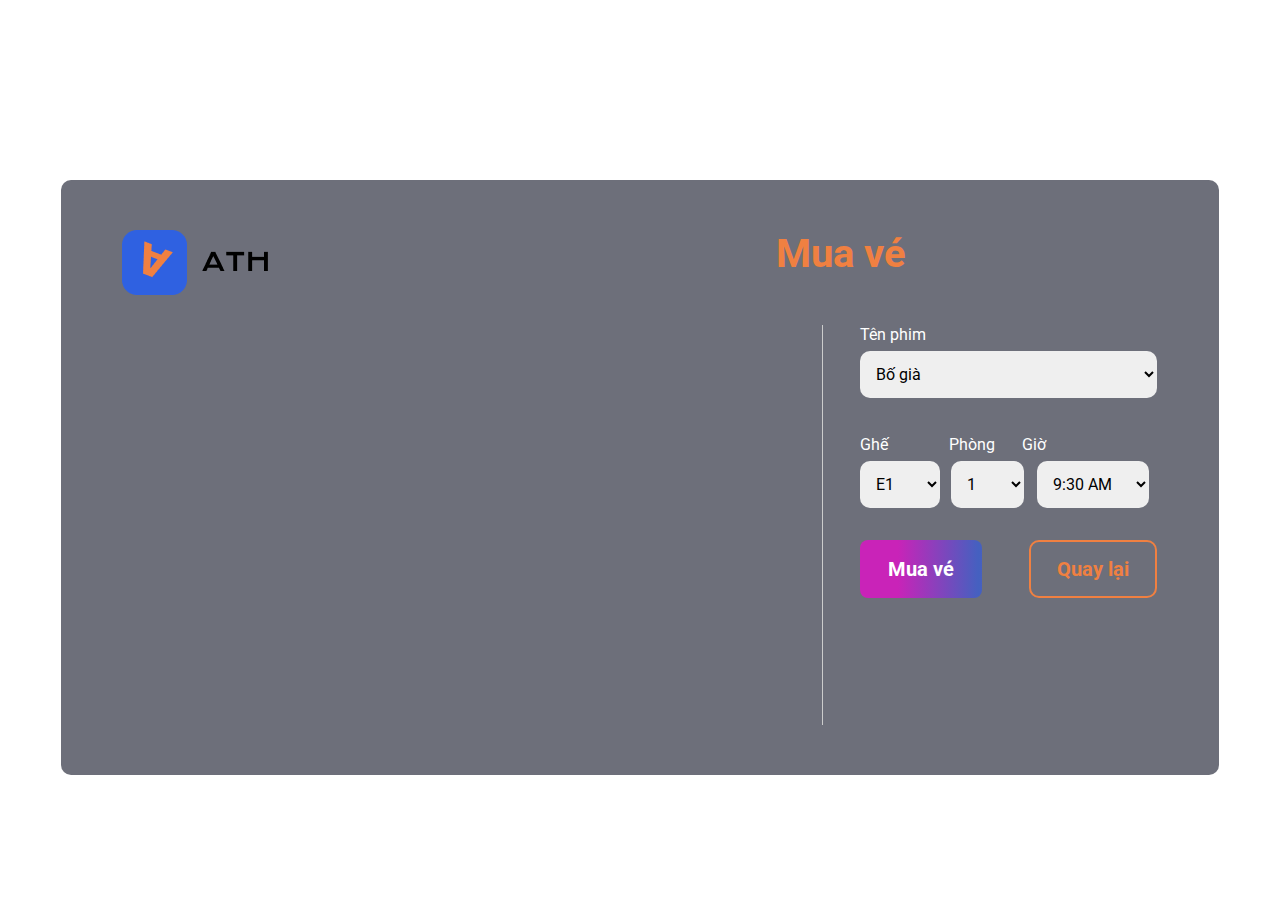
==== buy/index.html @ 0f35a214 "test" ====
<!DOCTYPE html>
<html lang="en">
  <head>
    <meta charset="UTF-8" />
    <meta http-equiv="X-UA-Compatible" content="IE=edge" />
    <meta name="viewport" content="width=device-width, initial-scale=1.0" />
    <title>Mua vé</title>
    <link rel="preconnect" href="https://fonts.googleapis.com" />
    <link rel="preconnect" href="https://fonts.gstatic.com" crossorigin />
    <link
      href="https://fonts.googleapis.com/css2?family=Roboto:wght@300;400;500;700;900&display=swap"
      rel="stylesheet"
    />
    <script
      type="module"
      src="https://unpkg.com/ionicons@5.5.2/dist/ionicons/ionicons.esm.js"
    ></script>
    <script
      nomodule
      src="https://unpkg.com/ionicons@5.5.2/dist/ionicons/ionicons.js"
    ></script>
    <link rel="stylesheet" href="./css/app.css" />
  </head>
  <body>
    <div class="container">
      <div class="buy-header">
        <div class="header-logo">
          <img src="./images/logo.png" alt="" />
        </div>
        <h1 class="buy-heading">Mua vé</h1>
      </div>
      <form class="buy-main">
        <div style="width: 500px" class="buy-table">
          <!-- controls -->
          <img
            src="https://images.unsplash.com/photo-1627133805103-ce2d34ccdd37?ixlib=rb-1.2.1&raw_url=true&q=80&fm=jpg&crop=entropy&cs=tinysrgb&ixid=MnwxMjA3fDB8MHxwaG90by1wYWdlfHx8fGVufDB8fHx8&auto=format&fit=crop&w=1170"
            alt=""
          />
        </div>
        <div class="buy-content">
          <div class="buy-select">
            <label class="buy-name">Tên phim</label>
            <select class="buy-name-input" name="cars" id="">
              <option value="bg">Bố già</option>
            </select>
            <div class="buy-more">
              <div>
                <label class="buy-name">Ghế</label>
                <select class="buy-rooms-input" name="cars" id="">
                  <option value="e1">E1</option>
                  <option value="e1">E2</option>
                  <option value="e1">E3</option>
                  <option value="e1">E4</option>
                  <option value="e1">E5</option>
                  <option value="e1">E6</option>
                  <option value="e1">E7</option>
                  <option value="e1">E8</option>
                  <option value="e1">E9</option>
                  <option value="e1">E10</option>
                  <option value="e1">F1</option>
                  <option value="e1">F2</option>
                  <option value="e1">F3</option>
                  <option value="e1">F4</option>
                  <option value="e1">F5</option>
                  <option value="e1">F6</option>
                  <option value="e1">F7</option>
                  <option value="e1">F8</option>
                  <option value="e1">F9</option>
                  <option value="e1">F10</option>
                </select>
              </div>
              <div>
                <label class="buy-name">Phòng</label>
                <select class="buy-chair-input" name="cars" id="">
                  <option value="bg">1</option>
                  <option value="bg">2</option>
                  <option value="bg">3</option>
                  <option value="bg">4</option>
                </select>
              </div>
              <div>
                <label class="buy-name">Giờ</label>
                <select class="buy-time-input" name="cars" id="">
                  <option value="bg">9:30 AM</option>
                  <option value="bg">9:30 AM</option>
                  <option value="bg">9:30 PM</option>
                  <option value="bg">9:30 PM</option>
                </select>
              </div>
            </div>
          </div>
          <div class="buy-button">
            <a href="#" class="buy-buy-btn">Mua vé</a>
            <a href="#" class="buy-back-btn">Quay lại</a>
          </div>
        </div>
      </form>
    </div>
    <script src="./js/main.js"></script>
  </body>
</html>
---- buy/css/app.css ----
*,
*::before,
*::after {
  box-sizing: border-box;
}

* {
  margin: 0;
}

html,
body {
  height: 100%;
}

body {
  line-height: 1.5;
  -webkit-font-smoothing: antialiased;
  -webkit-tap-highlight-color: rgba(0, 0, 0, 0);
}

img,
picture,
video,
canvas,
svg {
  display: block;
  max-width: 100%;
}

input,
button,
textarea,
select {
  font: inherit;
  outline: none;
  border: none;
}

p,
h1,
h2,
h3,
h4,
h5,
h6 {
  overflow-wrap: break-word;
}

body {
  max-width: 2590px;
  padding: 0 15px;
  padding-top: 55px;
  font-size: 16px;
  font-family: "Roboto", sans-serif;
  overflow-x: hidden;
  background-image: url(https://images.unsplash.com/photo-1524985069026-dd778a71c7b4?ixlib=rb-1.2.1&raw_url=true&q=80&fm=jpg&crop=entropy&cs=tinysrgb&ixid=MnwxMjA3fDB8MHxwaG90by1wYWdlfHx8fGVufDB8fHx8&auto=format&fit=crop&w=1171);
  background-repeat: no-repeat;
  background-position: center;
  background-size: cover;
  display: flex;
  justify-content: center;
  align-items: center;
}

.container {
  max-width: 1200px;
  padding: 50px 61px;
  margin: 0 auto;
  background: rgba(43, 46, 62, 0.69);
  border-radius: 10px;
}

.buy-header {
  display: flex;
  margin-bottom: 30px;
}
.buy-heading {
  font-family: "Roboto", sans-serif;
  font-weight: 700;
  font-size: 40px;
  line-height: 1.175;
  color: #f08041;
  margin-left: 505px;
  margin-bottom: 18px;
}
.buy-content {
  margin-left: 200px;
  padding-left: 37px;
  height: 400px;
  border-left: 1px solid #cccccc;
}
.buy-name {
  font-family: "Roboto", sans-serif;
  font-weight: 400;
  font-size: 16px;
  line-height: 1.1875;
  color: #fff;
  margin-bottom: 7px;
  display: block;
}
.buy-name-input {
  cursor: pointer;
  padding: 13px 12px;
  border-radius: 10px;
  max-width: 297px;
  width: 100%;
  margin-bottom: 37px;
}
.buy-rooms-input, .buy-chair-input {
  cursor: pointer;
  padding: 13px 12px;
  border-radius: 10px;
  max-width: 80px;
  width: 100%;
  margin-right: 18px;
}
.buy-chair-input {
  margin-left: 2px;
}
.buy-time-input {
  cursor: pointer;
  margin-left: 15px;
  padding: 13px 12px;
  border-radius: 10px;
  max-width: 112px;
  width: 100%;
  margin-right: 18px;
}
.buy-main {
  display: flex;
  justify-content: space-between;
  align-items: center;
}
.buy-select {
  margin-bottom: 50px;
}
.buy-more {
  display: flex;
  justify-content: space-between;
  align-items: center;
}
.buy-buy-btn {
  font-family: "Roboto", sans-serif;
  font-style: normal;
  font-weight: 700;
  font-size: 20px;
  line-height: 1.15;
  text-decoration: none;
  color: #ffffff;
  padding: 17px 28px;
  background: linear-gradient(90.02deg, #c923b8 31.05%, rgba(55, 91, 217, 0.738839) 96.64%);
  border-radius: 8px;
}
.buy-back-btn {
  font-family: "Roboto", sans-serif;
  font-style: normal;
  font-weight: 700;
  font-size: 20px;
  line-height: 1.15;
  text-decoration: none;
  color: #f08041;
  padding: 15px 26px;
  border: 2px solid #f08041;
  border-radius: 10px;
  margin-left: 43px;
}

/*# sourceMappingURL=app.css.map */
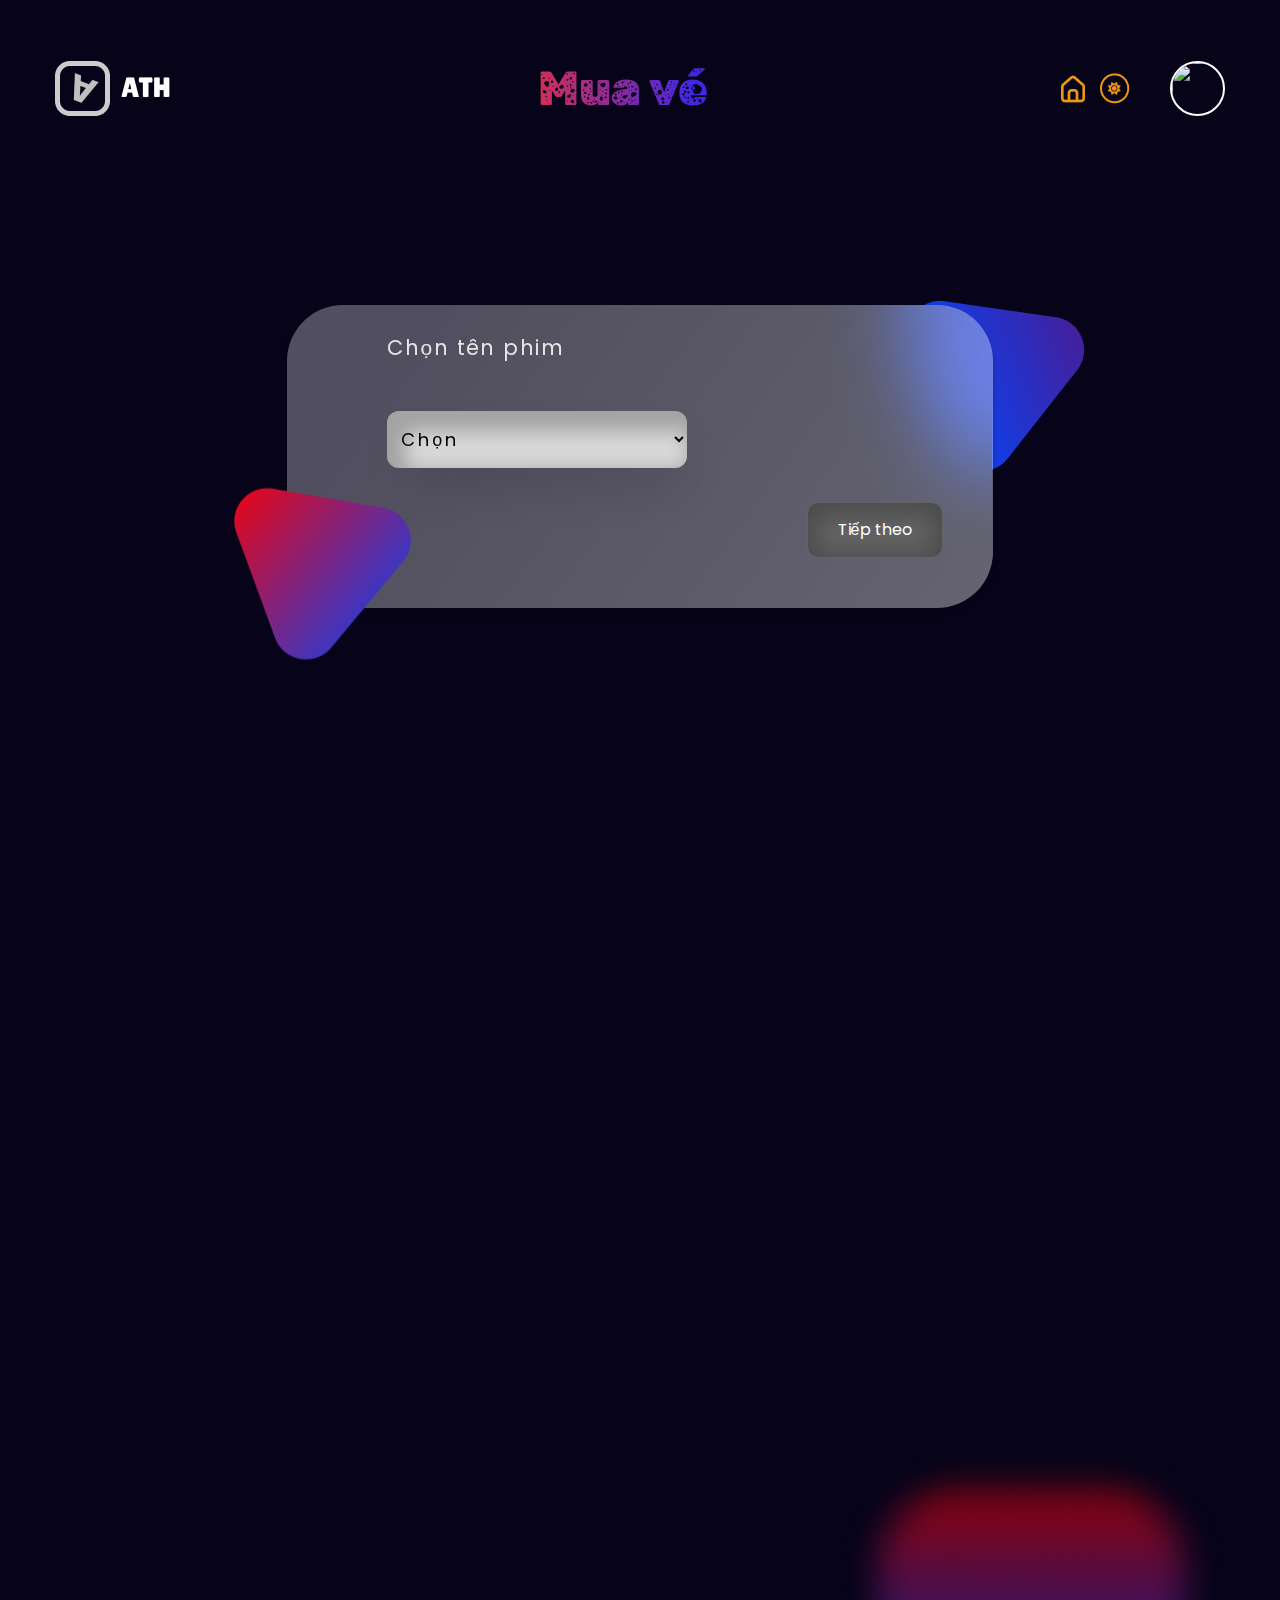
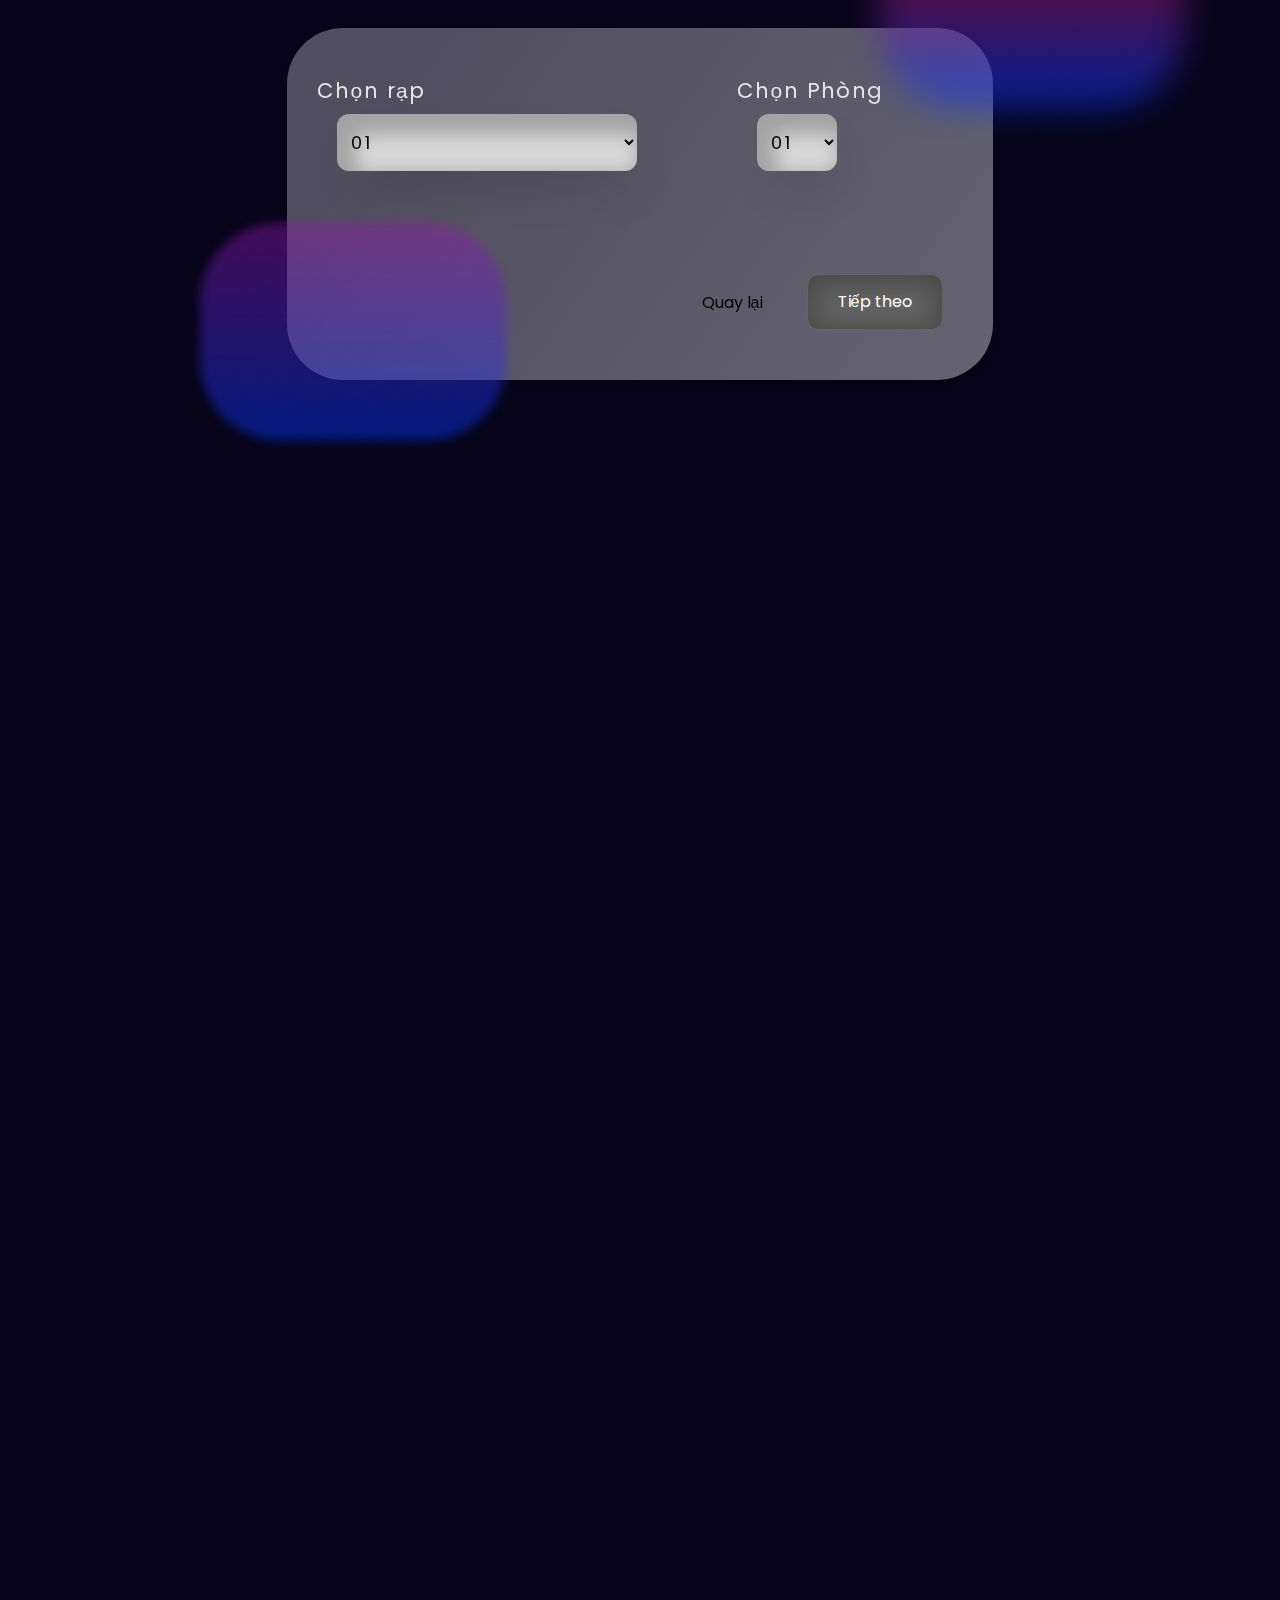
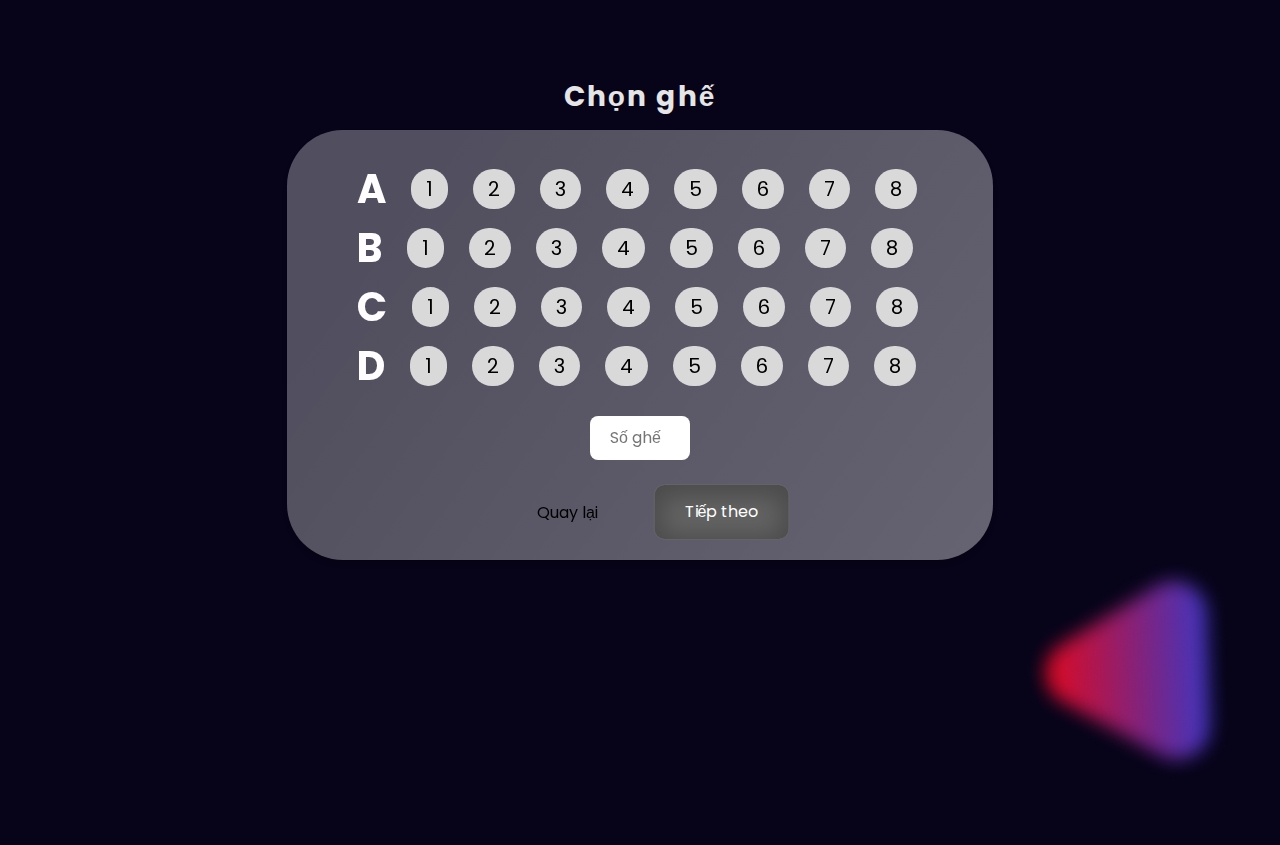
==== commit 25de7dc4: "update" ====
--- a/buy/index.html
+++ b/buy/index.html
@@ -4,13 +4,6 @@
     <meta charset="UTF-8" />
     <meta http-equiv="X-UA-Compatible" content="IE=edge" />
     <meta name="viewport" content="width=device-width, initial-scale=1.0" />
-    <title>Mua vé</title>
-    <link rel="preconnect" href="https://fonts.googleapis.com" />
-    <link rel="preconnect" href="https://fonts.gstatic.com" crossorigin />
-    <link
-      href="https://fonts.googleapis.com/css2?family=Roboto:wght@300;400;500;700;900&display=swap"
-      rel="stylesheet"
-    />
     <script
       type="module"
       src="https://unpkg.com/ionicons@5.5.2/dist/ionicons/ionicons.esm.js"
@@ -19,83 +12,166 @@
       nomodule
       src="https://unpkg.com/ionicons@5.5.2/dist/ionicons/ionicons.js"
     ></script>
+    <link rel="preconnect" href="https://fonts.googleapis.com" />
+    <link rel="preconnect" href="https://fonts.gstatic.com" crossorigin />
+    <link
+      href="https://fonts.googleapis.com/css2?family=Poppins:wght@300;400;500;600;700&display=swap"
+      rel="stylesheet"
+    />
+    <link
+      href="https://fonts.googleapis.com/css2?family=Rubik+Moonrocks&display=swap"
+      rel="stylesheet"
+    />
+    <link href="https://unpkg.com/aos@2.3.1/dist/aos.css" rel="stylesheet" />
     <link rel="stylesheet" href="./css/app.css" />
+    <title>Mua vé</title>
   </head>
   <body>
-    <div class="container">
-      <div class="buy-header">
-        <div class="header-logo">
-          <img src="./images/logo.png" alt="" />
-        </div>
-        <h1 class="buy-heading">Mua vé</h1>
-      </div>
-      <form class="buy-main">
-        <div style="width: 500px" class="buy-table">
-          <!-- controls -->
-          <img
-            src="https://images.unsplash.com/photo-1627133805103-ce2d34ccdd37?ixlib=rb-1.2.1&raw_url=true&q=80&fm=jpg&crop=entropy&cs=tinysrgb&ixid=MnwxMjA3fDB8MHxwaG90by1wYWdlfHx8fGVufDB8fHx8&auto=format&fit=crop&w=1170"
-            alt=""
-          />
-        </div>
-        <div class="buy-content">
-          <div class="buy-select">
-            <label class="buy-name">Tên phim</label>
-            <select class="buy-name-input" name="cars" id="">
-              <option value="bg">Bố già</option>
-            </select>
-            <div class="buy-more">
-              <div>
-                <label class="buy-name">Ghế</label>
-                <select class="buy-rooms-input" name="cars" id="">
-                  <option value="e1">E1</option>
-                  <option value="e1">E2</option>
-                  <option value="e1">E3</option>
-                  <option value="e1">E4</option>
-                  <option value="e1">E5</option>
-                  <option value="e1">E6</option>
-                  <option value="e1">E7</option>
-                  <option value="e1">E8</option>
-                  <option value="e1">E9</option>
-                  <option value="e1">E10</option>
-                  <option value="e1">F1</option>
-                  <option value="e1">F2</option>
-                  <option value="e1">F3</option>
-                  <option value="e1">F4</option>
-                  <option value="e1">F5</option>
-                  <option value="e1">F6</option>
-                  <option value="e1">F7</option>
-                  <option value="e1">F8</option>
-                  <option value="e1">F9</option>
-                  <option value="e1">F10</option>
-                </select>
-              </div>
-              <div>
-                <label class="buy-name">Phòng</label>
-                <select class="buy-chair-input" name="cars" id="">
-                  <option value="bg">1</option>
-                  <option value="bg">2</option>
-                  <option value="bg">3</option>
-                  <option value="bg">4</option>
-                </select>
-              </div>
-              <div>
-                <label class="buy-name">Giờ</label>
-                <select class="buy-time-input" name="cars" id="">
-                  <option value="bg">9:30 AM</option>
-                  <option value="bg">9:30 AM</option>
-                  <option value="bg">9:30 PM</option>
-                  <option value="bg">9:30 PM</option>
-                </select>
-              </div>
+    <header class="header">
+      <div class="container">
+        <div class="header-container">
+          <div class="header-logo">
+            <img src="./images/logo.png" alt="" />
+          </div>
+          <h1 class="header-heading">Mua vé</h1>
+          <div class="header-more">
+            <div class="header-icon">
+              <a href="#">
+                <img src="./images/Vector.png" alt="" />
+              </a>
+            </div>
+            <div class="header-mode">
+              <img src="./images/icon-sun.png" alt="" />
+              <!-- <img src="" alt="" /> -->
+            </div>
+            <div class="header-avartar">
+              <img src="https://source.unsplash.com/random" alt="" />
             </div>
           </div>
-          <div class="buy-button">
-            <a href="#" class="buy-buy-btn">Mua vé</a>
-            <a href="#" class="buy-back-btn">Quay lại</a>
+        </div>
+      </div>
+    </header>
+    <main>
+      <div class="background-two">
+        <img src="./images/background2.png" alt="" />
+      </div>
+      <section data-aos="fade-down" id="name" class="name">
+        <div class="container">
+          <div class="name-container">
+            <h4 class="name-title">Chọn tên phim</h4>
+            <select name="name" id="slName" class="name-select">
+              <option class="name-option" value="0">Chọn</option>
+              <option class="name-option" value="1">Phim trịnh và em</option>
+              <option class="name-option" value="2">Phim bố già</option>
+              <option class="name-option" value="3">Phim mắt biếc</option>
+            </select>
+            <a href="#date" class="name-next"> Tiếp theo </a>
+            <div class="background-one">
+              <img src="./images/background1.png" alt="" />
+            </div>
           </div>
         </div>
-      </form>
-    </div>
+      </section>
+      <section id="date" class="date">
+        <div class="container">
+          <div class="date-container">
+            <div class="date-left">
+              <h4 class="date-title">Chọn rạp</h4>
+              <select date="date" id="slrap" class="date-select-cinema">
+                <option class="date-option-cinema" value="0">01</option>
+                <option class="date-option-cinema" value="1">02</option>
+                <option class="date-option-cinema" value="2">03</option>
+                <option class="date-option-cinema" value="3">04</option>
+              </select>
+            </div>
+            <div class="date-right">
+              <h4 class="date-title">Chọn Phòng</h4>
+              <select date="date" id="sldate" class="date-select-room">
+                <option class="date-option-room" value="0">01</option>
+                <option class="date-option-room" value="1">02</option>
+                <option class="date-option-room" value="2">03</option>
+                <option class="date-option-room" value="3">04</option>
+              </select>
+            </div>
+            <a href="#" class="date-back">Quay lại</a>
+            <a href="#seat" class="date-next">Tiếp theo</a>
+            <div class="background-one">
+              <img src="./images/background3.png" alt="" />
+            </div>
+            <div class="background-two-date">
+              <img src="./images/background4.png" alt="" />
+            </div>
+          </div>
+        </div>
+      </section>
+      <section id="seat" class="seat">
+        <div class="container">
+          <h4 class="seat-title">Chọn ghế</h4>
+          <div class="seat-container">
+            <div class="seat-list">
+              <ul class="seat-rows">
+                <li class="seat-items">A</li>
+                <li class="seat-items"><span>1</span></li>
+                <li class="seat-items"><span>2</span></li>
+                <li class="seat-items"><span>3</span></li>
+                <li class="seat-items"><span>4</span></li>
+                <li class="seat-items"><span>5</span></li>
+                <li class="seat-items"><span>6</span></li>
+                <li class="seat-items"><span>7</span></li>
+                <li class="seat-items"><span>8</span></li>
+              </ul>
+              <ul class="seat-rows">
+                <li class="seat-items">B</li>
+                <li class="seat-items"><span>1</span></li>
+                <li class="seat-items"><span>2</span></li>
+                <li class="seat-items"><span>3</span></li>
+                <li class="seat-items"><span>4</span></li>
+                <li class="seat-items"><span>5</span></li>
+                <li class="seat-items"><span>6</span></li>
+                <li class="seat-items"><span>7</span></li>
+                <li class="seat-items"><span>8</span></li>
+              </ul>
+              <ul class="seat-rows">
+                <li class="seat-items">C</li>
+                <li class="seat-items"><span>1</span></li>
+                <li class="seat-items"><span>2</span></li>
+                <li class="seat-items"><span>3</span></li>
+                <li class="seat-items"><span>4</span></li>
+                <li class="seat-items"><span>5</span></li>
+                <li class="seat-items"><span>6</span></li>
+                <li class="seat-items"><span>7</span></li>
+                <li class="seat-items"><span>8</span></li>
+              </ul>
+              <ul class="seat-rows">
+                <li class="seat-items">D</li>
+                <li class="seat-items"><span>1</span></li>
+                <li class="seat-items"><span>2</span></li>
+                <li class="seat-items"><span>3</span></li>
+                <li class="seat-items"><span>4</span></li>
+                <li class="seat-items"><span>5</span></li>
+                <li class="seat-items"><span>6</span></li>
+                <li class="seat-items"><span>7</span></li>
+                <li class="seat-items"><span>8</span></li>
+              </ul>
+            </div>
+            <input type="text" placeholder="Số ghế" class="seat-input" />
+            <a href="#date" class="seat-back">Quay lại</a>
+            <a href="#end" class="seat-next">Tiếp theo</a>
+          </div>
+          <div class="background-one-seat">
+            <img src="./images/background5.png" alt="" />
+          </div>
+          <div class="background-two-seat">
+            <img src="./images/background6.png" alt="" />
+          </div>
+        </div>
+      </section>
+    </main>
+    <footer></footer>
+    <script src="https://unpkg.com/aos@2.3.1/dist/aos.js"></script>
+    <script>
+      AOS.init();
+    </script>
     <script src="./js/main.js"></script>
   </body>
 </html>
--- a/buy/css/app.css
+++ b/buy/css/app.css
@@ -11,6 +11,7 @@
 html,
 body {
   height: 100%;
+  scroll-behavior: smooth;
 }
 
 body {
@@ -48,122 +49,367 @@
 }
 
 body {
-  max-width: 2590px;
+  max-width: 1950px;
   padding: 0 15px;
   padding-top: 55px;
+  margin: 0 auto;
   font-size: 16px;
-  font-family: "Roboto", sans-serif;
+  font-family: "Poppins", sans-serif;
   overflow-x: hidden;
-  background-image: url(https://images.unsplash.com/photo-1524985069026-dd778a71c7b4?ixlib=rb-1.2.1&raw_url=true&q=80&fm=jpg&crop=entropy&cs=tinysrgb&ixid=MnwxMjA3fDB8MHxwaG90by1wYWdlfHx8fGVufDB8fHx8&auto=format&fit=crop&w=1171);
-  background-repeat: no-repeat;
-  background-position: center;
-  background-size: cover;
+  background: #07041a;
+  transition: all 0.23s cubic-bezier(0.175, 0.885, 0.32, 1.275);
+}
+
+.container {
+  max-width: 1200px;
+  padding: 5px 15px;
+  margin: 0 auto;
+  background: transparent;
+}
+
+.is-mode {
+  background: #fff;
+}
+
+.header {
+  margin-bottom: 235px;
+}
+.header-container {
+  display: flex;
+  justify-content: space-between;
+  align-items: center;
+  position: fixed;
+  width: 1170px;
+  z-index: 99999;
+}
+.header-heading {
+  font-family: "Rubik Moonrocks";
+  font-style: normal;
+  font-weight: 400;
+  font-size: 48px;
+  line-height: 1.1875;
+  background: linear-gradient(270deg, #4127e2 8.63%, #d32f56 100%);
+  -webkit-background-clip: text;
+  -webkit-text-fill-color: transparent;
+  background-clip: text;
+}
+.header-more {
   display: flex;
   justify-content: center;
   align-items: center;
 }
-
-.container {
-  max-width: 1200px;
-  padding: 50px 61px;
+.header-mode {
+  cursor: pointer;
+  margin-left: 15px;
+}
+.header-avartar {
+  margin-left: 25px;
+  background-color: transparent;
+  cursor: pointer;
+}
+.header-avartar img {
+  margin-left: 15px;
+  border: 2px #fff solid;
+  width: 55px;
+  height: 55px;
+  border-radius: 100rem;
+  object-fit: cover;
+}
+
+.name {
+  margin-bottom: 800px;
+}
+.name-container {
+  width: 705.04px;
+  height: 302.52px;
+  padding: 30px;
+  background: linear-gradient(125.88deg, rgba(255, 255, 255, 0.3) 16.18%, rgba(255, 255, 255, 0.4) 117.24%);
+  box-shadow: 0px 4px 4px rgba(0, 0, 0, 0.25);
+  backdrop-filter: blur(40px);
+  /* Note: backdrop-filter has minimal browser support */
+  border-radius: 56px;
   margin: 0 auto;
-  background: rgba(43, 46, 62, 0.69);
-  border-radius: 10px;
-}
-
-.buy-header {
+  position: relative;
+  z-index: 999;
+}
+.name-title {
+  font-weight: 400;
+  font-size: 21px;
+  line-height: 1.2380952381;
+  letter-spacing: 0.07em;
+  color: #e5e5e5;
+  margin-left: 70px;
+}
+.name-select {
+  background: #d9d9d9;
+  box-shadow: 7px 25px 50px -18px rgba(0, 0, 0, 0.25), inset 10px 11px 19px 9px rgba(0, 0, 0, 0.25);
+  border-radius: 12px;
+  padding: 15px 10px;
+  width: 300px;
+  margin-top: 50px;
+  margin-left: 70px;
+  cursor: pointer;
+  font-weight: 400;
+  font-size: 18px;
+  line-height: 1.1666666667;
+  letter-spacing: 0.16em;
+  color: #000000;
+  transition: all 0.2s cubic-bezier(0.55, 0.055, 0.675, 0.19);
+}
+.name-select:hover {
+  transform: scale(1.02);
+}
+.name-next {
+  position: absolute;
+  padding: 15px 30px;
+  background: #646464;
+  border: 1px solid #646464;
+  border-radius: 11px;
+  text-decoration: none;
+  color: #fff;
+  right: 50px;
+  bottom: 50px;
+  box-shadow: inset 0px 4px 25px 8px rgba(0, 0, 0, 0.25);
+  transition: all 0.3s cubic-bezier(0.455, 0.03, 0.515, 0.955);
+}
+.name-next:hover {
+  background: transparent;
+  padding: 15px 30px;
+  border: 1px solid #000;
+  color: #000;
+  box-shadow: none;
+  transform: scale(1.05);
+}
+
+.background-one {
+  position: absolute;
+  left: 0;
+  bottom: 0;
+  transform: translate(-30%, 30%);
+  z-index: -1;
+}
+.background-two {
+  display: inline-block;
+  position: absolute;
+  left: 50%;
+  transform: translateX(150%);
+}
+
+.date {
+  margin-bottom: 800px;
+  padding: 210px;
+  padding-bottom: 280px;
+}
+.date-container {
+  width: 705.04px;
+  height: 352.52px;
+  padding: 30px;
+  background: linear-gradient(125.88deg, rgba(255, 255, 255, 0.3) 16.18%, rgba(255, 255, 255, 0.4) 117.24%);
+  box-shadow: 0px 4px 4px rgba(0, 0, 0, 0.25);
+  backdrop-filter: blur(40px);
+  /* Note: backdrop-filter has minimal browser support */
+  border-radius: 56px;
+  margin: 0 auto;
+  position: relative;
+  z-index: 999;
   display: flex;
-  margin-bottom: 30px;
-}
-.buy-heading {
-  font-family: "Roboto", sans-serif;
+}
+.date-title {
+  font-weight: 400;
+  font-size: 21px;
+  line-height: 1.2380952381;
+  letter-spacing: 0.07em;
+  color: #e5e5e5;
+  margin-top: 20px;
+}
+.date-select-cinema, .date-select-room {
+  background: #d9d9d9;
+  box-shadow: 7px 25px 50px -18px rgba(0, 0, 0, 0.25), inset 10px 11px 19px 9px rgba(0, 0, 0, 0.25);
+  border-radius: 12px;
+  padding: 15px 10px;
+  width: 300px;
+  margin-top: 10px;
+  cursor: pointer;
+  font-weight: 400;
+  font-size: 18px;
+  line-height: 1.1666666667;
+  letter-spacing: 0.16em;
+  color: #000000;
+}
+.date-select-cinema {
+  margin-left: 20px;
+  margin-right: 100px;
+}
+.date-select-room {
+  width: 80px;
+  margin-left: 20px;
+}
+.date-next {
+  position: absolute;
+  padding: 15px 30px;
+  background: #646464;
+  border: 1px solid #646464;
+  border-radius: 11px;
+  text-decoration: none;
+  color: #fff;
+  right: 50px;
+  bottom: 50px;
+  box-shadow: inset 0px 4px 25px 8px rgba(0, 0, 0, 0.25);
+  transition: all 0.3s cubic-bezier(0.455, 0.03, 0.515, 0.955);
+}
+.date-next:hover {
+  background: transparent;
+  padding: 15px 30px;
+  border: 1px solid #000;
+  color: #000;
+  box-shadow: none;
+  transform: scale(1.05);
+}
+.date-back {
+  position: absolute;
+  padding: 15px 30px;
+  border-radius: 11px;
+  text-decoration: none;
+  color: #000;
+  right: 200px;
+  bottom: 50px;
+  transition: all 0.3s cubic-bezier(0.455, 0.03, 0.515, 0.955);
+}
+.date-back:hover {
+  color: #d9d9d9;
+}
+
+.background-two-date {
+  position: absolute;
+  right: 0;
+  top: 0;
+  transform: translate(60%, -60%);
+}
+
+.seat {
+  margin-bottom: 800px;
+  padding: 210px;
+  padding-bottom: 280px;
+}
+.seat-container {
+  width: 705.04px;
+  height: 430px;
+  padding: 30px;
+  background: linear-gradient(125.88deg, rgba(255, 255, 255, 0.3) 16.18%, rgba(255, 255, 255, 0.4) 117.24%);
+  box-shadow: 0px 4px 4px rgba(0, 0, 0, 0.25);
+  backdrop-filter: blur(40px);
+  /* Note: backdrop-filter has minimal browser support */
+  border-radius: 56px;
+  margin: 0 auto;
+  position: relative;
+  z-index: 999;
+}
+.seat-title {
+  font-weight: bold;
+  font-size: 28px;
+  line-height: 1.2380952381;
+  letter-spacing: 0.07em;
+  color: #e5e5e5;
+  text-align: center;
+  margin-bottom: 15px;
+}
+.seat-select-cinema, .seat-select-room {
+  background: #d9d9d9;
+  box-shadow: 7px 25px 50px -18px rgba(0, 0, 0, 0.25), inset 10px 11px 19px 9px rgba(0, 0, 0, 0.25);
+  border-radius: 12px;
+  padding: 15px 10px;
+  width: 300px;
+  margin-top: 10px;
+  cursor: pointer;
+  font-weight: 400;
+  font-size: 18px;
+  line-height: 1.1666666667;
+  letter-spacing: 0.16em;
+  color: #000000;
+}
+.seat-next {
+  position: absolute;
+  padding: 15px 30px;
+  background: #646464;
+  border: 1px solid #646464;
+  border-radius: 11px;
+  text-decoration: none;
+  color: #fff;
+  bottom: 20px;
+  left: 50%;
+  transform: translateX(10%);
+  box-shadow: inset 0px 4px 25px 8px rgba(0, 0, 0, 0.25);
+  transition: all 0.3s cubic-bezier(0.455, 0.03, 0.515, 0.955);
+}
+.seat-next:hover {
+  background: transparent;
+  padding: 15px 30px;
+  border: 1px solid #000;
+  color: #000;
+  box-shadow: none;
+  transform: translateX(10%);
+}
+.seat-back {
+  position: absolute;
+  padding: 15px 30px;
+  border-radius: 11px;
+  text-decoration: none;
+  color: #000;
+  bottom: 20px;
+  left: 50%;
+  transform: translateX(-110%);
+  transition: all 0.3s cubic-bezier(0.455, 0.03, 0.515, 0.955);
+}
+.seat-back:hover {
+  color: #d9d9d9;
+}
+.seat-rows {
+  display: flex;
+  list-style: none;
+  margin-left: -25px;
+}
+.seat-items {
+  border-radius: 100rem;
+  display: flex;
+  justify-content: center;
+  align-items: center;
+  margin-left: 25px;
+  font-size: 20px;
+}
+.seat-items span {
+  padding: 5px 15px;
+  background-color: #d9d9d9;
+  text-align: center;
+  border-radius: 100rem;
+}
+.seat-items:first-child {
+  background: transparent;
+  font-style: normal;
   font-weight: 700;
   font-size: 40px;
-  line-height: 1.175;
-  color: #f08041;
-  margin-left: 505px;
-  margin-bottom: 18px;
-}
-.buy-content {
-  margin-left: 200px;
-  padding-left: 37px;
-  height: 400px;
-  border-left: 1px solid #cccccc;
-}
-.buy-name {
-  font-family: "Roboto", sans-serif;
-  font-weight: 400;
-  font-size: 16px;
-  line-height: 1.1875;
-  color: #fff;
-  margin-bottom: 7px;
-  display: block;
-}
-.buy-name-input {
-  cursor: pointer;
-  padding: 13px 12px;
-  border-radius: 10px;
-  max-width: 297px;
-  width: 100%;
-  margin-bottom: 37px;
-}
-.buy-rooms-input, .buy-chair-input {
-  cursor: pointer;
-  padding: 13px 12px;
-  border-radius: 10px;
-  max-width: 80px;
-  width: 100%;
-  margin-right: 18px;
-}
-.buy-chair-input {
-  margin-left: 2px;
-}
-.buy-time-input {
-  cursor: pointer;
-  margin-left: 15px;
-  padding: 13px 12px;
-  border-radius: 10px;
-  max-width: 112px;
-  width: 100%;
-  margin-right: 18px;
-}
-.buy-main {
-  display: flex;
-  justify-content: space-between;
-  align-items: center;
-}
-.buy-select {
-  margin-bottom: 50px;
-}
-.buy-more {
-  display: flex;
-  justify-content: space-between;
-  align-items: center;
-}
-.buy-buy-btn {
-  font-family: "Roboto", sans-serif;
-  font-style: normal;
-  font-weight: 700;
-  font-size: 20px;
-  line-height: 1.15;
-  text-decoration: none;
-  color: #ffffff;
-  padding: 17px 28px;
-  background: linear-gradient(90.02deg, #c923b8 31.05%, rgba(55, 91, 217, 0.738839) 96.64%);
+  line-height: 1.475;
+  color: #fffdfd;
+}
+.seat-input {
+  width: 100px;
+  padding: 10px 20px;
+  display: inline-block;
+  position: relative;
+  left: 50%;
+  transform: translateX(-50%);
   border-radius: 8px;
-}
-.buy-back-btn {
-  font-family: "Roboto", sans-serif;
-  font-style: normal;
-  font-weight: 700;
-  font-size: 20px;
-  line-height: 1.15;
-  text-decoration: none;
-  color: #f08041;
-  padding: 15px 26px;
-  border: 2px solid #f08041;
-  border-radius: 10px;
-  margin-left: 43px;
+  margin-top: 20px;
+}
+
+.background-one-seat {
+  position: absolute;
+  left: 80%;
+}
+
+.background-two-seat {
+  position: absolute;
+  left: 50%;
+  top: -100%;
 }
 
 /*# sourceMappingURL=app.css.map */
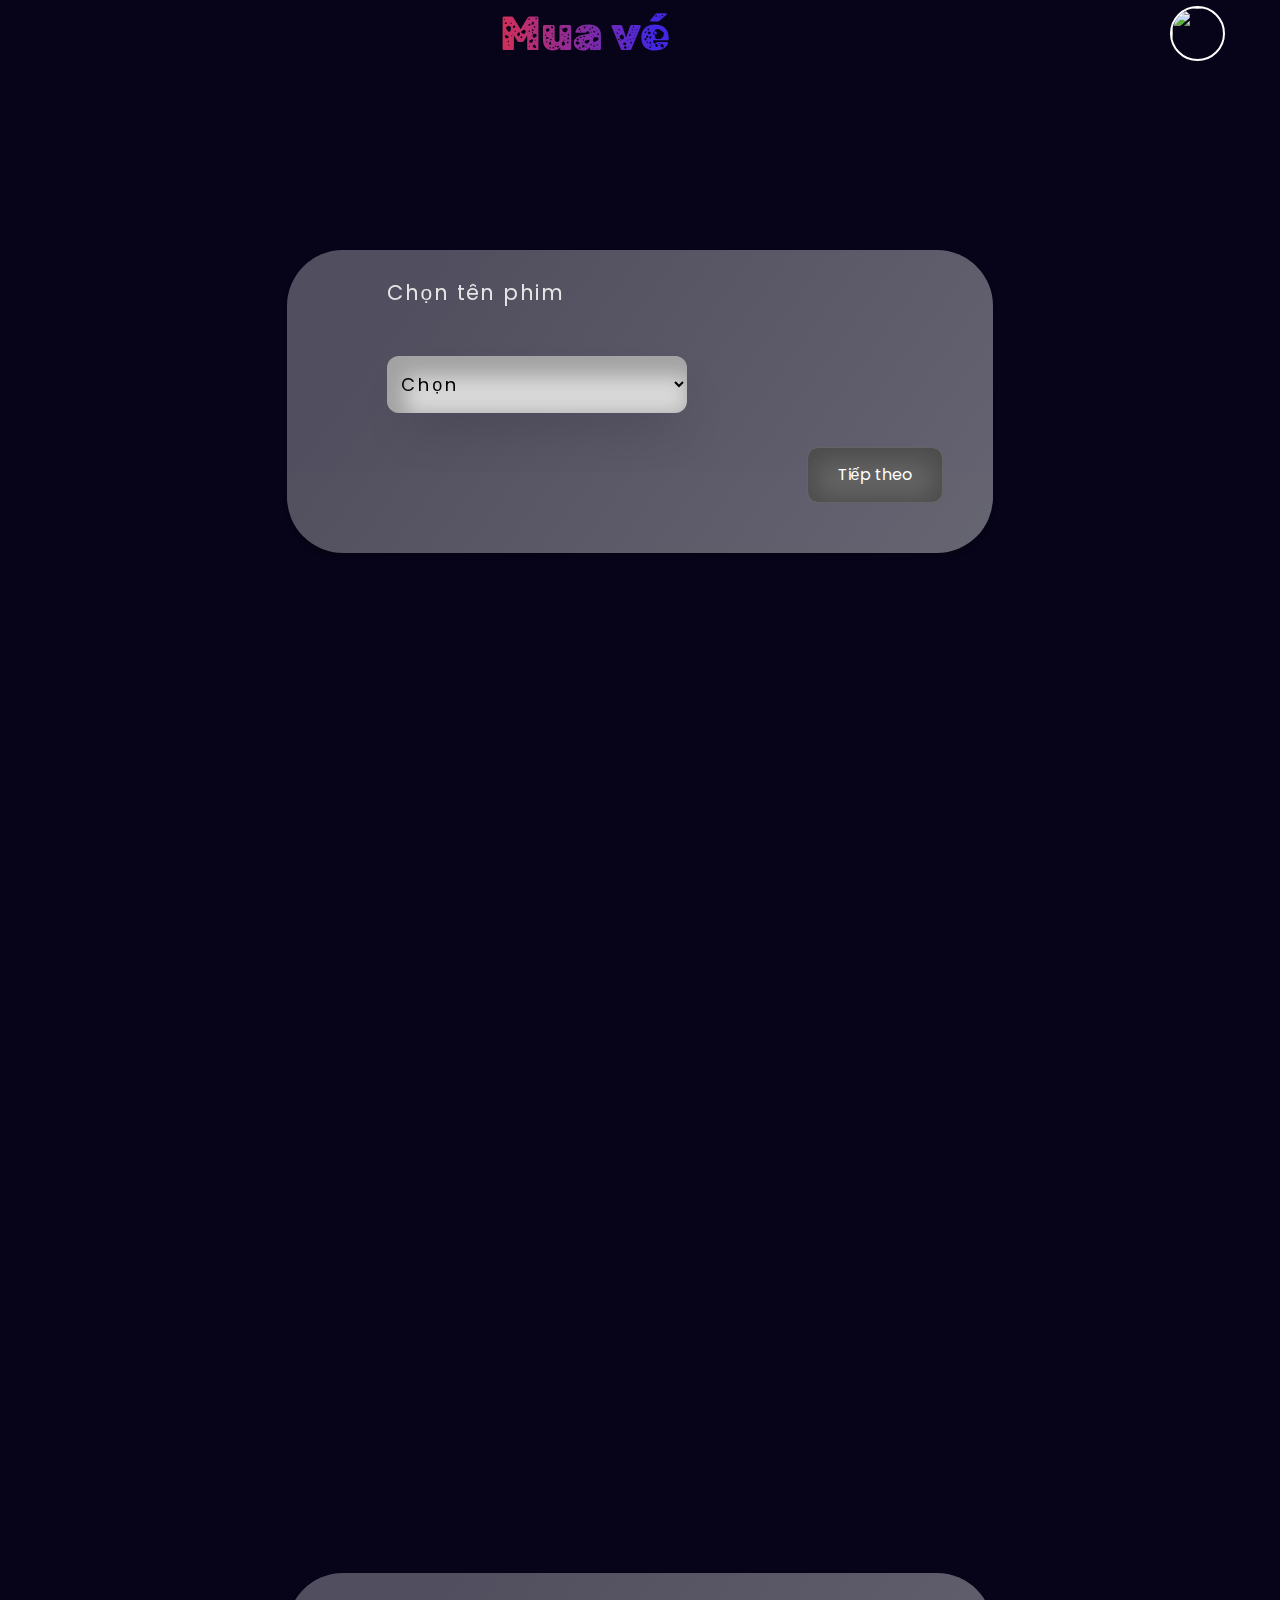
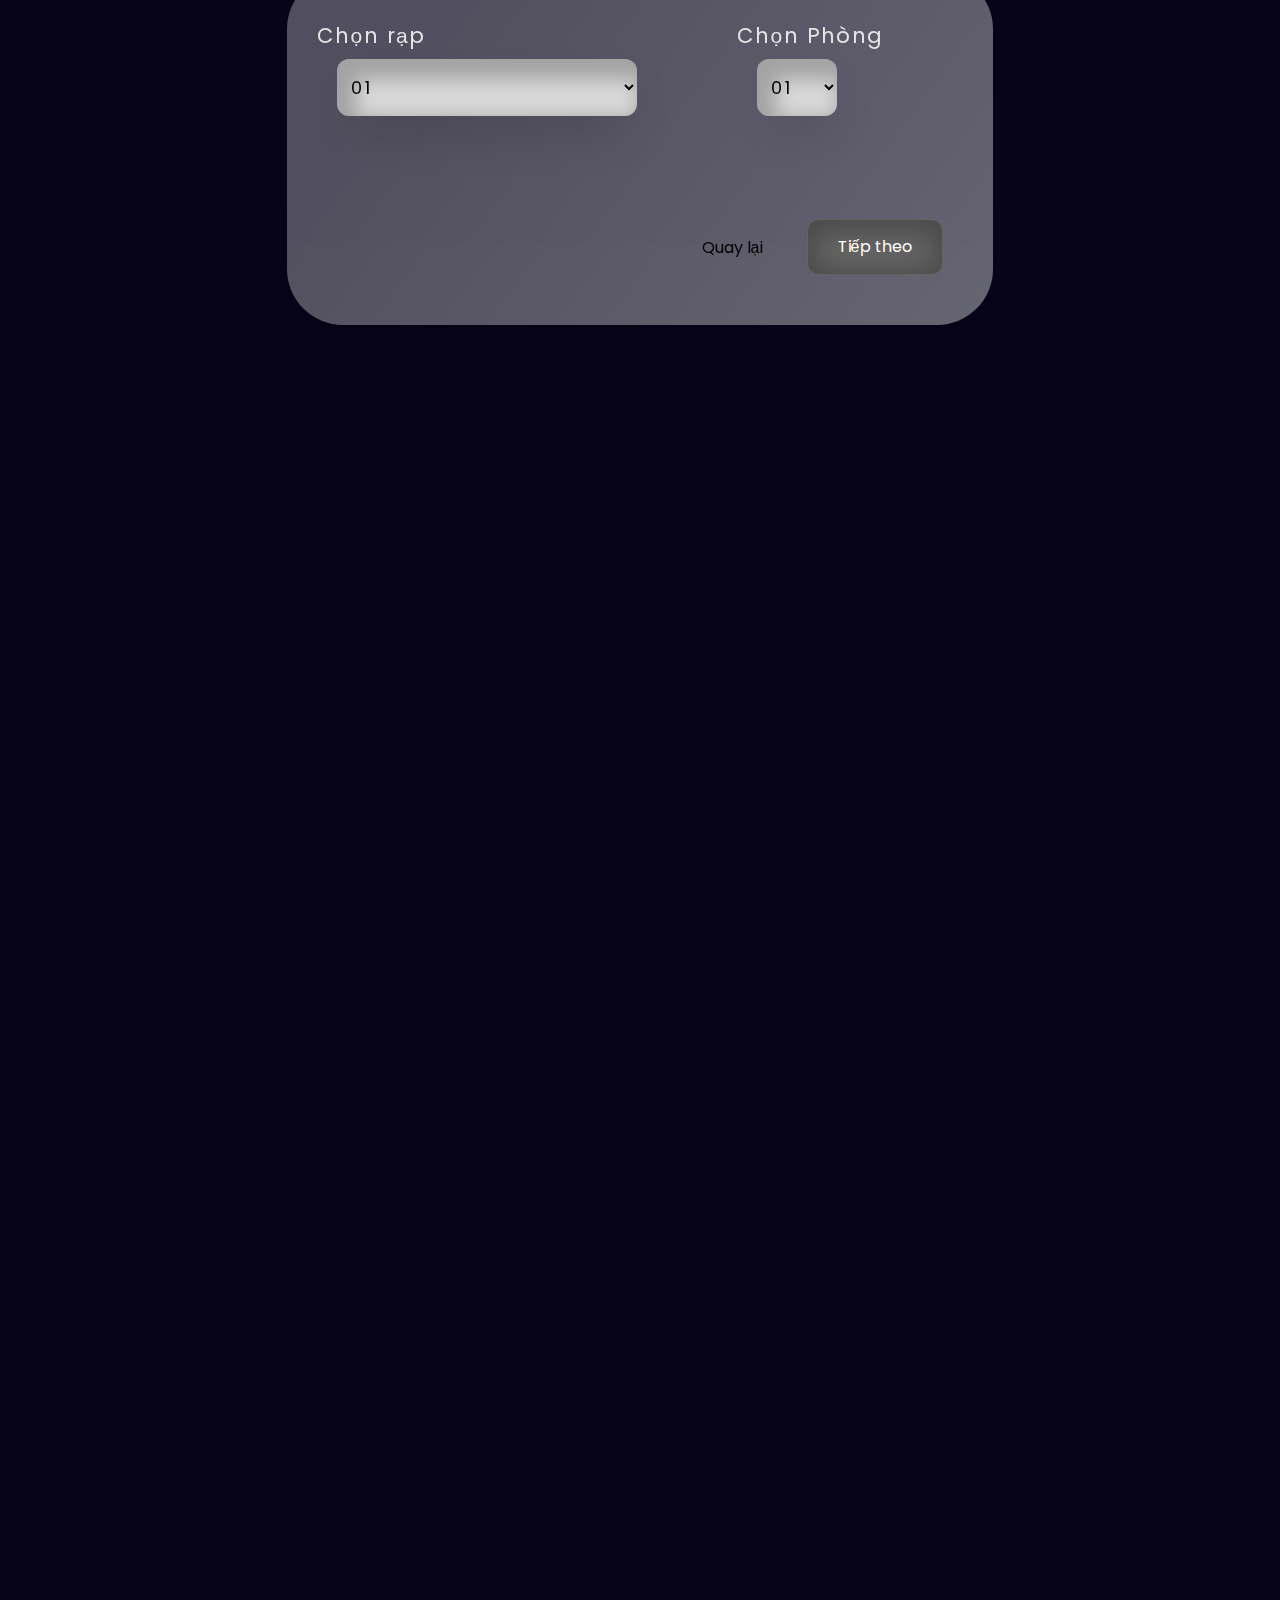
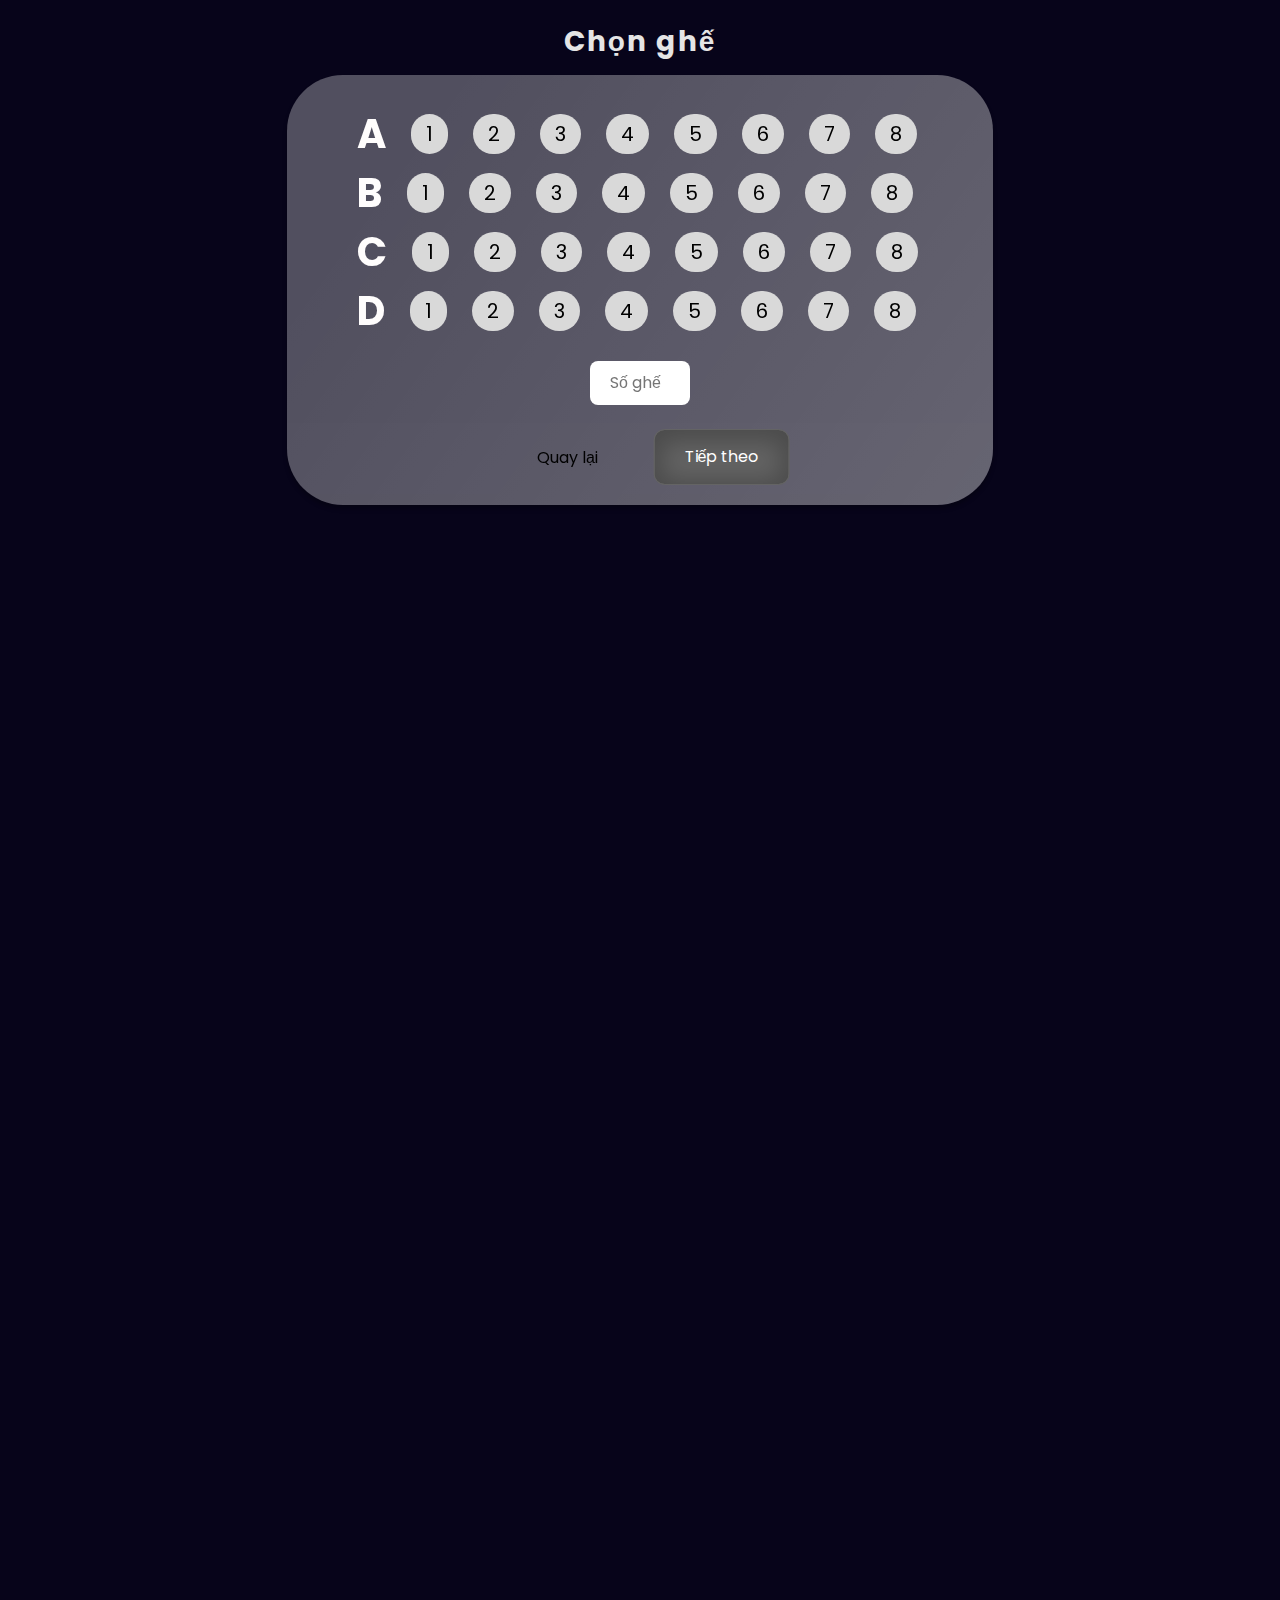
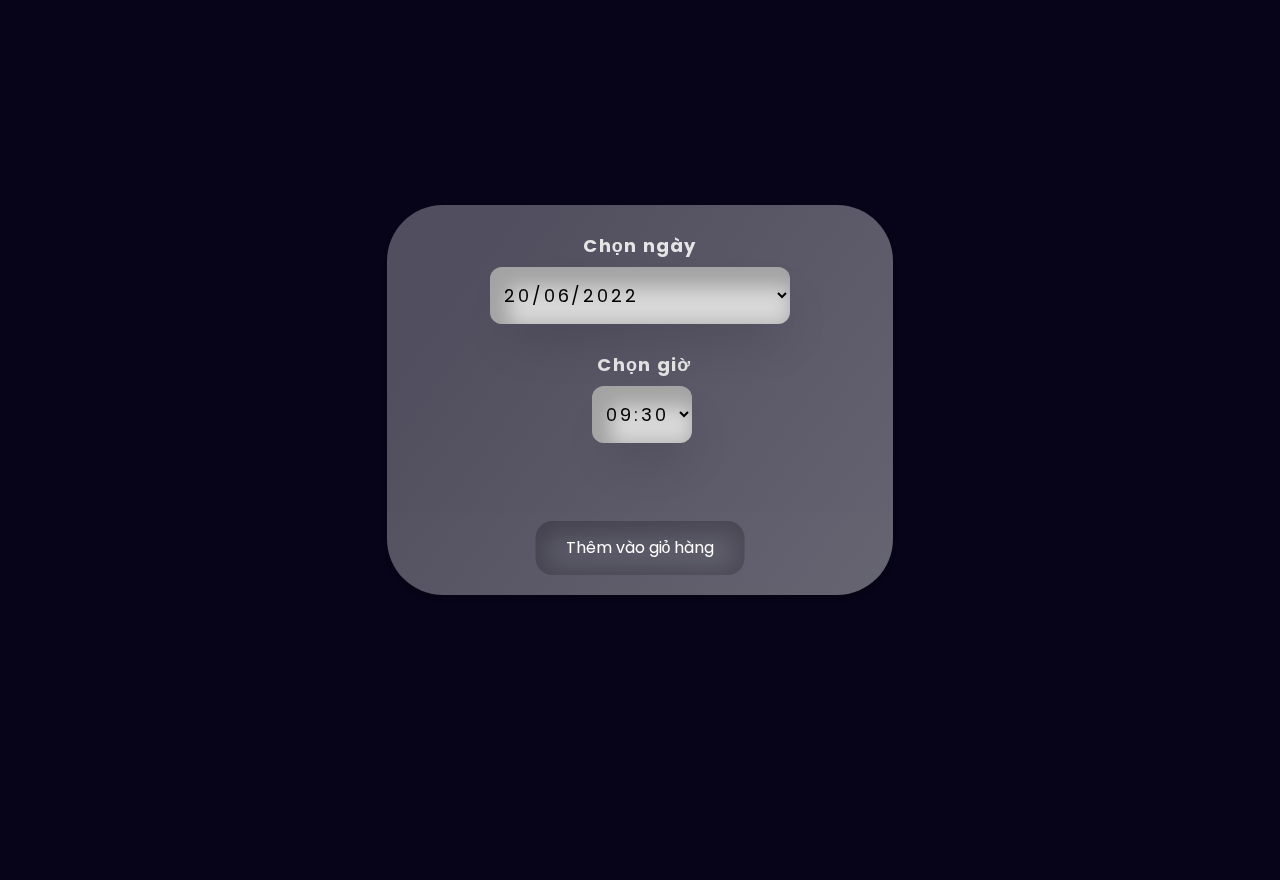
==== commit 4a148096: "update" ====
--- a/buy/index.html
+++ b/buy/index.html
@@ -31,17 +31,26 @@
       <div class="container">
         <div class="header-container">
           <div class="header-logo">
-            <img src="./images/logo.png" alt="" />
+            <img
+              src="https://github.com/huypham0508/Cinematicket-Website/blob/master/buy/images/logo.png?raw=true"
+              alt=""
+            />
           </div>
           <h1 class="header-heading">Mua vé</h1>
           <div class="header-more">
             <div class="header-icon">
               <a href="#">
-                <img src="./images/Vector.png" alt="" />
+                <img
+                  src="https://github.com/huypham0508/Cinematicket-Website/blob/master/buy/images/Vector.png?raw=true"
+                  alt=""
+                />
               </a>
             </div>
             <div class="header-mode">
-              <img src="./images/icon-sun.png" alt="" />
+              <img
+                src="https://github.com/huypham0508/Cinematicket-Website/blob/master/buy/images/cart.png?raw=true"
+                alt=""
+              />
               <!-- <img src="" alt="" /> -->
             </div>
             <div class="header-avartar">
@@ -53,7 +62,10 @@
     </header>
     <main>
       <div class="background-two">
-        <img src="./images/background2.png" alt="" />
+        <img
+          src="https://github.com/huypham0508/Cinematicket-Website/blob/master/buy/images/background2.png?raw=true"
+          alt=""
+        />
       </div>
       <section data-aos="fade-down" id="name" class="name">
         <div class="container">
@@ -67,7 +79,10 @@
             </select>
             <a href="#date" class="name-next"> Tiếp theo </a>
             <div class="background-one">
-              <img src="./images/background1.png" alt="" />
+              <img
+                src="https://github.com/huypham0508/Cinematicket-Website/blob/master/buy/images/background1.png?raw=true"
+                alt=""
+              />
             </div>
           </div>
         </div>
@@ -96,10 +111,16 @@
             <a href="#" class="date-back">Quay lại</a>
             <a href="#seat" class="date-next">Tiếp theo</a>
             <div class="background-one">
-              <img src="./images/background3.png" alt="" />
+              <img
+                src="https://github.com/huypham0508/Cinematicket-Website/blob/master/buy/images/background3.png?raw=true"
+                alt=""
+              />
             </div>
             <div class="background-two-date">
-              <img src="./images/background4.png" alt="" />
+              <img
+                src="https://github.com/huypham0508/Cinematicket-Website/blob/master/buy/images/background4.png?raw=true"
+                alt=""
+              />
             </div>
           </div>
         </div>
@@ -159,15 +180,57 @@
             <a href="#end" class="seat-next">Tiếp theo</a>
           </div>
           <div class="background-one-seat">
-            <img src="./images/background5.png" alt="" />
+            <img
+              src="https://github.com/huypham0508/Cinematicket-Website/blob/master/buy/images/background5.png?raw=true"
+              alt=""
+            />
           </div>
           <div class="background-two-seat">
-            <img src="./images/background6.png" alt="" />
+            <img
+              src="https://github.com/huypham0508/Cinematicket-Website/blob/master/buy/images/background6.png?raw=true"
+              alt=""
+            />
           </div>
         </div>
       </section>
     </main>
-    <footer></footer>
+    <footer id="footer" class="footer">
+      <div class="container">
+        <div class="footer-container">
+          <div class="footer-left">
+            <h4 class="footer-title">Chọn ngày</h4>
+            <select footer="footer" id="slday" class="footer-select-day">
+              <option class="footer-option-day" value="0">20/06/2022</option>
+              <option class="footer-option-day" value="1">21/06/2022</option>
+              <option class="footer-option-day" value="2">22/06/2022</option>
+              <option class="footer-option-day" value="3">23/06/2022</option>
+            </select>
+          </div>
+          <div class="footer-right">
+            <h4 class="footer-title footer-title-time">Chọn giờ</h4>
+            <select footer="footer" id="sltime" class="footer-select-time">
+              <option class="footer-option-time" value="0">09:30AM</option>
+              <option class="footer-option-time" value="1">12:30PM</option>
+              <option class="footer-option-time" value="2">05:50PM</option>
+              <option class="footer-option-time" value="3">10:00PM</option>
+            </select>
+          </div>
+          <button class="footer-next">Thêm vào giỏ hàng</button>
+          <div class="background-one-footer">
+            <img
+              src="https://github.com/huypham0508/Cinematicket-Website/blob/master/buy/images/background8.png?raw=true"
+              alt=""
+            />
+          </div>
+          <div class="background-two-footer">
+            <img
+              src="https://github.com/huypham0508/Cinematicket-Website/blob/master/buy/images/background7.png?raw=true"
+              alt=""
+            />
+          </div>
+        </div>
+      </div>
+    </footer>
     <script src="https://unpkg.com/aos@2.3.1/dist/aos.js"></script>
     <script>
       AOS.init();
--- a/buy/css/app.css
+++ b/buy/css/app.css
@@ -51,7 +51,6 @@
 body {
   max-width: 1950px;
   padding: 0 15px;
-  padding-top: 55px;
   margin: 0 auto;
   font-size: 16px;
   font-family: "Poppins", sans-serif;
@@ -101,6 +100,9 @@
 .header-mode {
   cursor: pointer;
   margin-left: 15px;
+}
+.header-mode img {
+  width: 75%;
 }
 .header-avartar {
   margin-left: 25px;
@@ -412,4 +414,127 @@
   top: -100%;
 }
 
+.footer {
+  margin-bottom: 800px;
+  padding: 210px;
+  padding-bottom: 280px;
+}
+.footer-container {
+  width: 505.04px;
+  height: 390px;
+  padding: 30px;
+  background: linear-gradient(125.88deg, rgba(255, 255, 255, 0.3) 16.18%, rgba(255, 255, 255, 0.4) 117.24%);
+  box-shadow: 0px 4px 4px rgba(0, 0, 0, 0.25);
+  backdrop-filter: blur(40px);
+  /* Note: backdrop-filter has minimal browser support */
+  border-radius: 56px;
+  margin: 0 auto;
+  position: relative;
+  z-index: 999;
+}
+.footer-title {
+  font-weight: bold;
+  font-size: 18px;
+  line-height: 1.2380952381;
+  letter-spacing: 0.07em;
+  color: #e5e5e5;
+  text-align: center;
+}
+.footer-title-time {
+  text-align: left;
+  margin-left: 180px;
+}
+.footer-select-day, .footer-select-time {
+  background: #d9d9d9;
+  box-shadow: 7px 25px 50px -18px rgba(0, 0, 0, 0.25), inset 10px 11px 19px 9px rgba(0, 0, 0, 0.25);
+  border-radius: 12px;
+  padding: 15px 10px;
+  width: 300px;
+  margin-top: 10px;
+  cursor: pointer;
+  font-weight: 400;
+  font-size: 18px;
+  line-height: 1.1666666667;
+  letter-spacing: 0.16em;
+  color: #000000;
+  display: inline-block;
+  position: relative;
+  left: 50%;
+  transform: translateX(-50%);
+  margin-bottom: 30px;
+}
+.footer-select-time {
+  width: 100px;
+  left: 0;
+  margin-left: 225px;
+}
+.footer-next {
+  cursor: pointer;
+  position: absolute;
+  padding: 15px 30px;
+  text-decoration: none;
+  color: #fff;
+  bottom: 20px;
+  left: 50%;
+  transform: translateX(-50%);
+  transition: all 0.3s cubic-bezier(0.455, 0.03, 0.515, 0.955);
+  background: transparent;
+  box-shadow: inset 0px 4px 25px 8px rgba(0, 0, 0, 0.25);
+  border-radius: 17px;
+}
+.footer-next:hover {
+  background: transparent;
+  padding: 15px 30px;
+  box-shadow: none;
+}
+.footer-rows {
+  display: flex;
+  list-style: none;
+  margin-left: -25px;
+}
+.footer-items {
+  border-radius: 100rem;
+  display: flex;
+  justify-content: center;
+  align-items: center;
+  margin-left: 25px;
+  font-size: 20px;
+}
+.footer-items span {
+  padding: 5px 15px;
+  background-color: #d9d9d9;
+  text-align: center;
+  border-radius: 100rem;
+}
+.footer-items:first-child {
+  background: transparent;
+  font-style: normal;
+  font-weight: 700;
+  font-size: 40px;
+  line-height: 1.475;
+  color: #fffdfd;
+}
+.footer-input {
+  width: 100px;
+  padding: 10px 20px;
+  display: inline-block;
+  position: relative;
+  left: 50%;
+  transform: translateX(-50%);
+  border-radius: 8px;
+  margin-top: 20px;
+}
+
+.background-one-footer {
+  position: absolute;
+  left: -50%;
+  width: 80%;
+}
+
+.background-two-footer {
+  position: absolute;
+  left: 50%;
+  top: -100%;
+}
+
 /*# sourceMappingURL=app.css.map */
